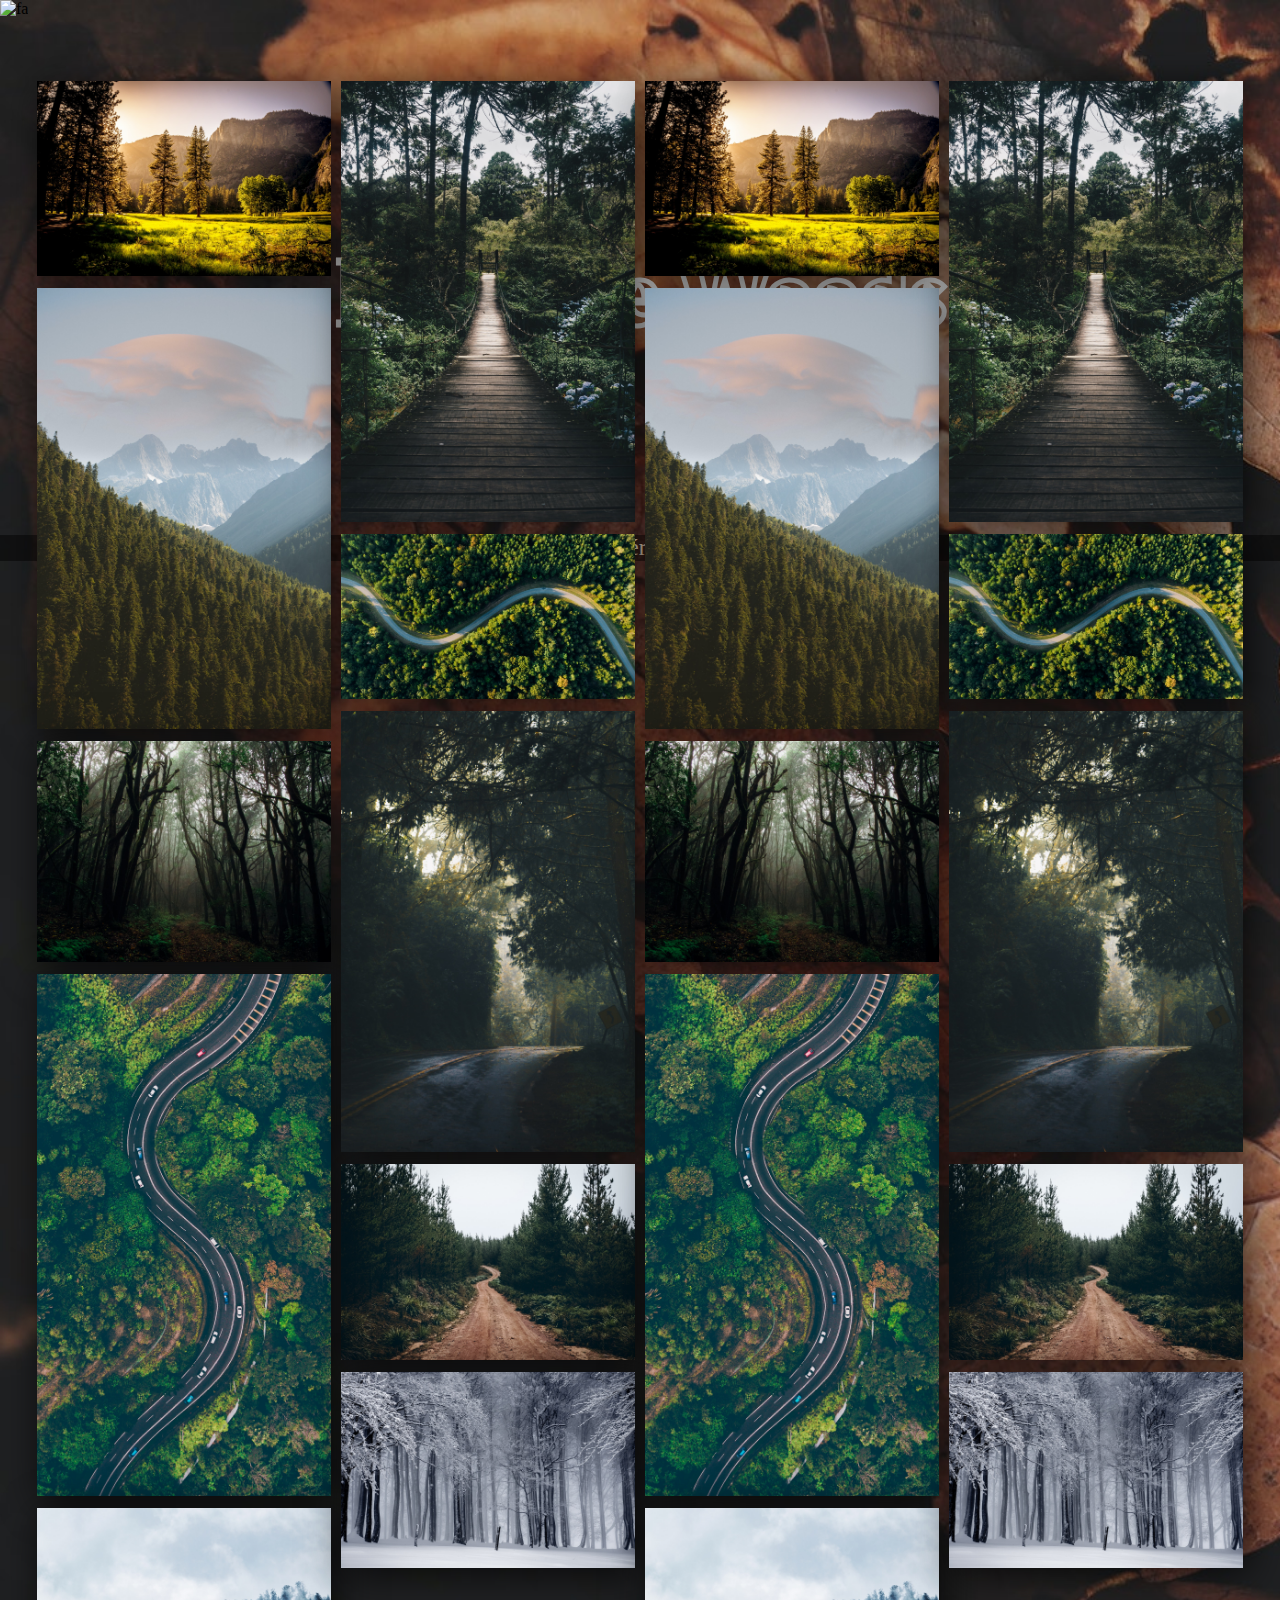
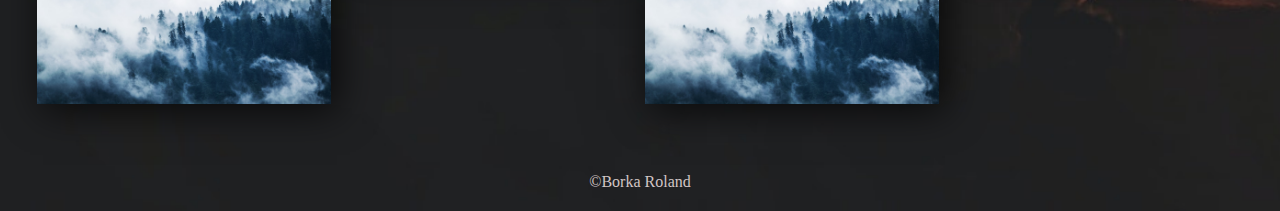
==== galeria.html @ 20117465 "Add files via upload" ====
<!DOCTYPE html>
<html lang="hu">
<head>
  <meta charset="UTF-8">
  <meta name="viewport" content="width=device-width, initial-scale=1.0">
  <meta name="description" content="">
  <meta name="author" content="Borka Roland">
  <link rel="stylesheet" type="text/css" href="style.css">
  <link rel="stylesheet" href="galstyle.css">
  <title>Galéria</title>
</head>
<body>
    <header>
        <h1>Into The Woods</h1>
        <img id="header" src="pic/pexels-mali-maeder-142497.jpg" alt="fa" title="fa">
        <nav>
            <ul>
                <li><a href="index.html" target="_self">Főoldal</a></li>
                <li><a href="#" target="_self">Galéria</a></li>
                <li><a href="#" target="_blank">Kapcsolat</a></li>
            </ul>
        </nav>
    </header>
    <div id="galeria">
        <div class="oszlop">
            <img src="kep1.jpg" alt="erdo" title="erdo">
            <img src="kep0.jpg" alt="erdo" title="erdo">
            <img src="kep3.jpg" alt="erdo" title="erdo">
            <img src="kep2.jpg" alt="erdo" title="erdo">
            <img src="kep7.jpg" alt="erdo" title="erdo">
        </div>
        <div class="oszlop">
            <img src="kep5.jpg" alt="erdo" title="erdo">
            <img src="kep6.jpg" alt="erdo" title="erdo">
            <img src="kep4.jpg" alt="erdo" title="erdo">
            <img src="kep8.jpg" alt="erdo" title="erdo">
            <img src="kep9.jpg" alt="erdo" title="erdo">    
        </div>
        <div class="oszlop">
            <img src="kep1.jpg" alt="erdo" title="erdo">
            <img src="kep0.jpg" alt="erdo" title="erdo">
            <img src="kep3.jpg" alt="erdo" title="erdo">
            <img src="kep2.jpg" alt="erdo" title="erdo">
            <img src="kep7.jpg" alt="erdo" title="erdo">
        </div>
        <div class="oszlop">
            <img src="kep5.jpg" alt="erdo" title="erdo">
            <img src="kep6.jpg" alt="erdo" title="erdo">
            <img src="kep4.jpg" alt="erdo" title="erdo">
            <img src="kep8.jpg" alt="erdo" title="erdo">
            <img src="kep9.jpg" alt="erdo" title="erdo">    
        </div>
    </div>
    <section>
        <footer>
            <p>&copy;Borka Roland</p>
        </footer>
    </section>
   </body>
</html>
---- style.css ----
*{
    margin: 0;
    box-sizing: border-box;
    padding: 0;
}
@font-face {
    font-family: Rakkas;
    src: url(Rakkas-Regular.ttf);
}
#tartalom{
    width: 95%;
    background-color: #25221ec0;
    margin: 0px auto;
    animation-name: opening;
    animation-duration: 1s;
    animation-delay: 2s;
    -webkit-animation-fill-mode: both;
}
#tartalom p{
    text-align: center;
}
#header{
    width: 100%;
    height: 560px;
    margin-bottom: -4px;
}
h1{  
    font-size: 96px;
    text-align: center;
    font-family: Rakkas;
    position: absolute;
    width: 100%;
    top: 25%;
    color: transparent;
    -webkit-text-stroke: 2px white;      
}
h2 {
    text-align: center;
    padding: 15px;
    color: #D2C6C6;
    font-size: 30px;
}
p {
    color: #D2C6C6;
}
div > p{
    padding: 15px;
    margin: 0px 150px 10px 150px;
}
nav{
    background-color: rgba(0, 0, 0, 0.445);
    position: absolute;
    left:0;
    top: 535px;;
    width: 100%;
    animation-name: opening;
    animation-duration: 1s;
    animation-delay: 1s;
    -webkit-animation-fill-mode: both;
}
ul{
    list-style-type: none;
    text-align: center;
    display: flex;
    justify-content: center;
}
li a{
    text-decoration: none;
    color: blanchedalmond;
    padding: 15px;
    margin: 15px;
    font-size: 23px;
}
a:hover{
    color: white;
}
body{
background-image: url(pexels-daniel-frank-688830.jpg);
background-size: cover;
background-repeat: no-repeat;
}
article{
    margin: 20px;
    
}
article img{
    width: 250px;
    height: 250px;
    border-radius: 100%;
    display: block;
    margin: auto;
    filter: grayscale(80%);
    box-shadow: 2px 2px 2px 2px rgba(36, 33, 33, 0.39);
    animation: imgout 1s both;
    
}
@keyframes imgin {
    0% {
        border-radius: 100%;
    }
    100% {
        border-radius: 10%;
        /* transform: scale(1.2); */
        width: 320px;
        height: 320px;
    }
}
@keyframes imgout {
    0% {
        border-radius: 10%;
        width: 320px;
        height: 320px;
    }
    100% {
        border-radius: 100%;
        /* transform: scale(1.0); */
        width: 250px;
        height: 250px;
}
}
@keyframes opening {
    0% {
        opacity: 0;
    }   
    100% {
        opacity: 1;
    } 
}
article img:hover{
    filter: none;
    animation: imgin .7s both;
}
article p{
text-align: center;
font-size: 18px;
}
#sArticles{
    display: flex;
    justify-content: center;
}
footer{
    margin-top: 40px;
    padding: 20px;
    text-align: center;
}
@media ( max-width: 800px) { /*TABLET MÉRET*/
    h1{
        font-size: 60px;
        top: 15%;
    }
    h2{
        font-size: 22px;
    }
    nav{
        top:324px
    }
    #header{
        height: 350px;
    }
    #tartalom{
        width: 100%;
    }
    
    article img{
        width: 150px;
        height: 150px;
    }
    @keyframes imgin {
        0% {
            border-radius: 100%;
        }
        100% {
            border-radius: 10%;
            width: 200px;
            height: 200px;
        }
    }
    @keyframes imgout {
        0% {
            border-radius: 10%;
            width: 200px;
            height: 200px;
        }
        100% {
            border-radius: 100%;
            width: 180px;
            height: 180px;
    }
    }
}
@media (max-width:550px) { /*MOBILOS MÉRET */
    h1{
        position: static;
        font-size: 40px;
        text-align: center;    
    }
    div > p{
        padding: 15px;
        margin: 10px auto;
    }
    li a{
        text-decoration: none;
        color: blanchedalmond;
        padding: 5px;
        margin: 5px;
        font-size: 20px;
    }
    nav{
        position: static;
        padding: 15px;
    }
    ul{
        flex-direction: column;
    }  
    #header{
        height: 0px;
    }
    #tartalom{
        width: 100%;
    }
    #sArticles{
        flex-direction: column;  
    }
}
---- galstyle.css ----
/* GALÉRIA CSS */
#galeria{
    display: flex;
    flex-wrap: wrap;
    margin-top: 50px;
    width: 95%;
    margin-left: auto;
    margin-right: auto;
    
}
.oszlop{
    flex: 23%;
    max-width: 25%;
    margin: 5px;
}
.oszlop img{
    position: relative;
    width: 100%;
    margin-top: 8px;
    box-shadow: 6px 6px 37px 0px rgba(0,0,0,0.75);
    transform: scale(1.0);
    transition: .7s;
}

.oszlop img:hover{
    z-index: 100;
    transform: scale(1.1);
    transition: .7s;
    
}
/* RESZPONZIVITÁS */
@media (max-width: 800px) {
    .oszlop {
      flex: 48%;
      max-width: 50%;
    }
}
@media (max-width: 600px) {
    .oszlop {
      flex: 100%;
      max-width: 100%;
    
    }
    .oszlop img:hover{
        z-index: 100;
        transform: scale(1.0);
    }
}
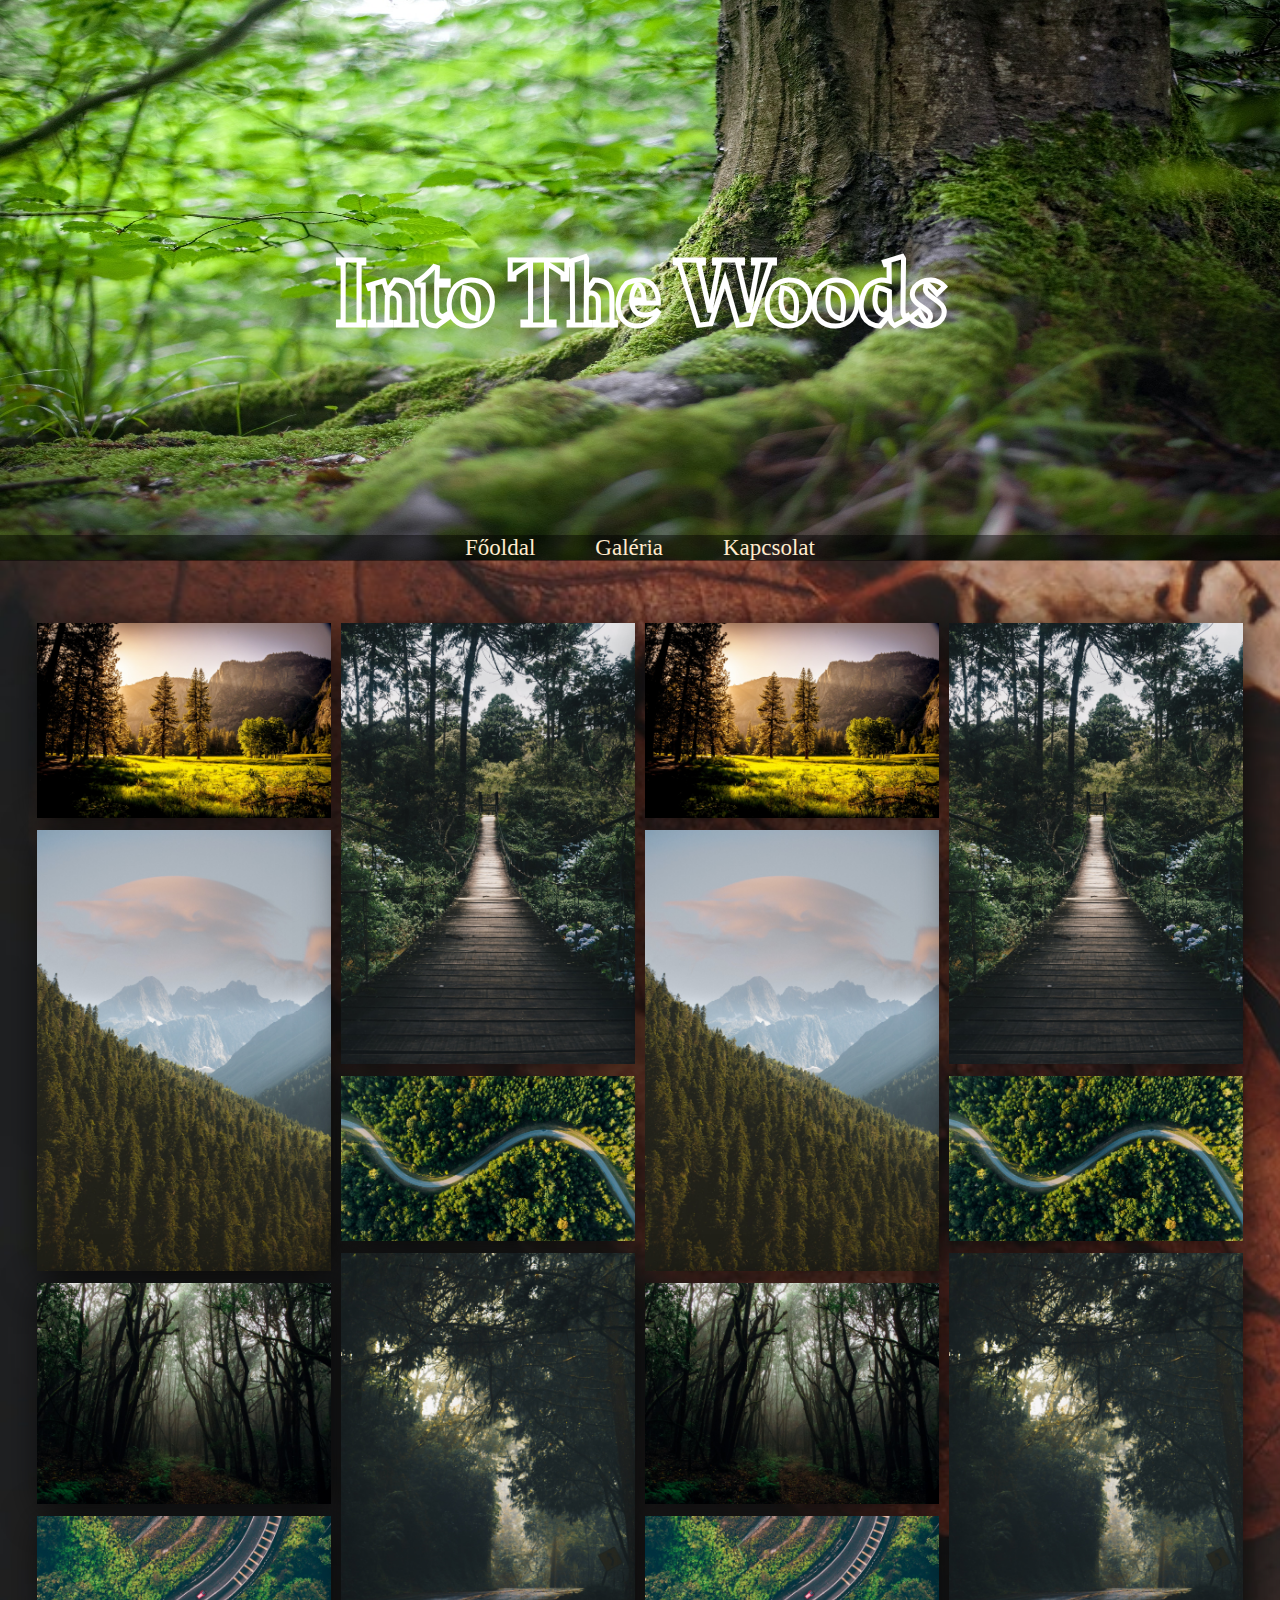
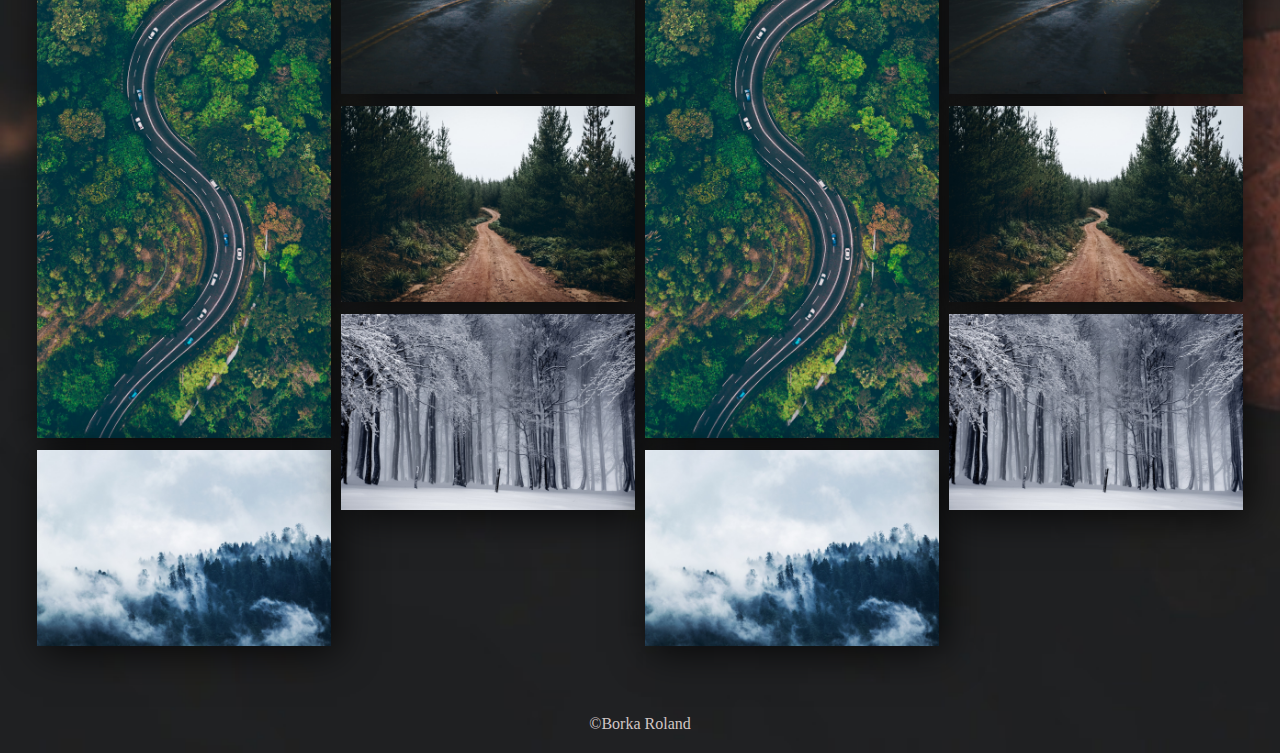
==== commit 42613b0c: "Update galeria.html" ====
--- a/galeria.html
+++ b/galeria.html
@@ -12,7 +12,7 @@
 <body>
     <header>
         <h1>Into The Woods</h1>
-        <img id="header" src="pic/pexels-mali-maeder-142497.jpg" alt="fa" title="fa">
+        <img id="header" src="pexels-mali-maeder-142497.jpg" alt="fa" title="fa">
         <nav>
             <ul>
                 <li><a href="index.html" target="_self">Főoldal</a></li>
@@ -57,4 +57,4 @@
         </footer>
     </section>
    </body>
-</html>+</html>
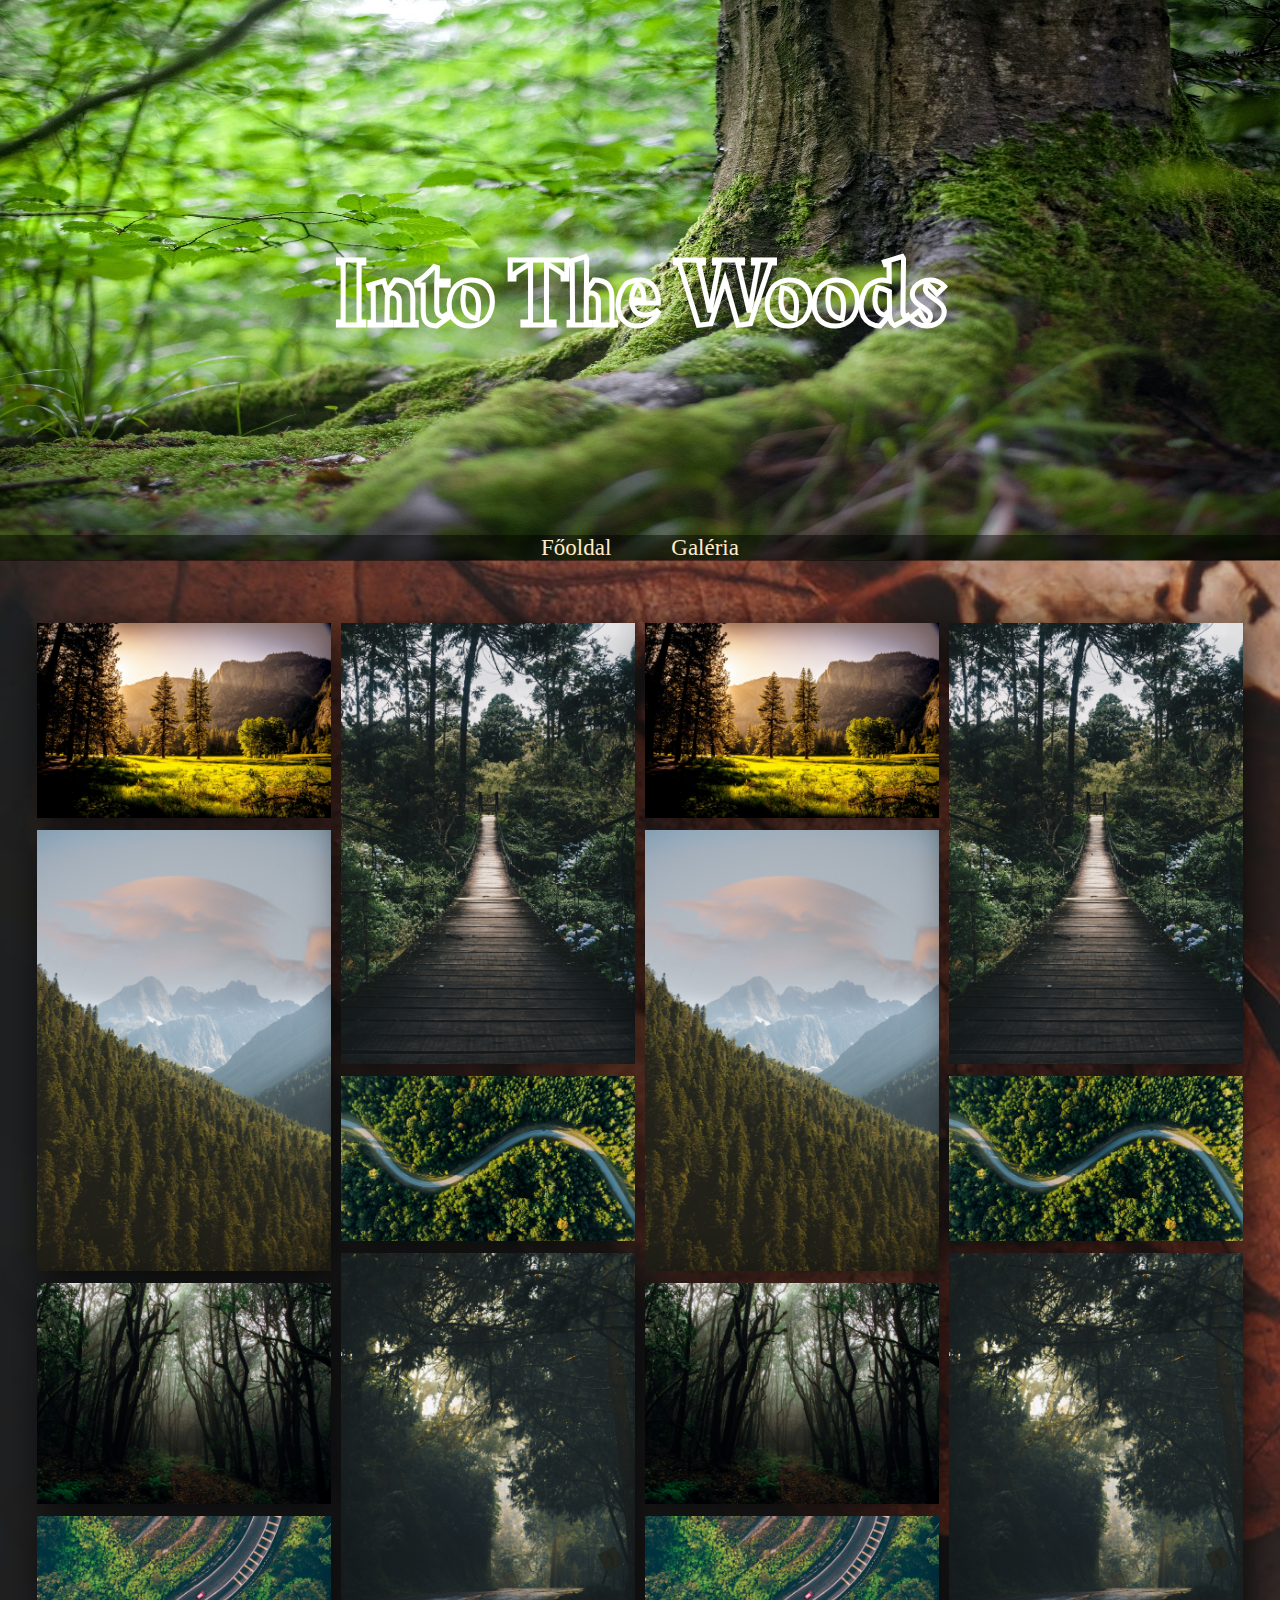
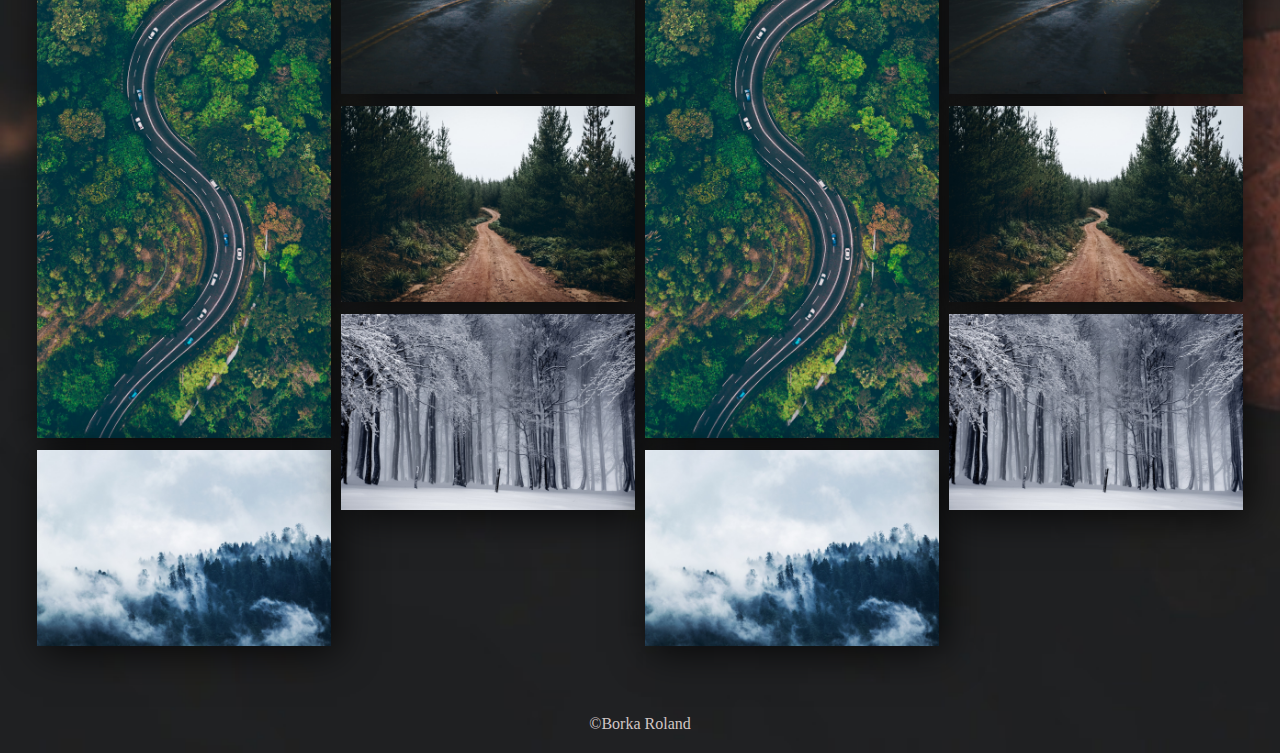
==== commit 0f5f70b4: "Update galeria.html" ====
--- a/galeria.html
+++ b/galeria.html
@@ -17,7 +17,6 @@
             <ul>
                 <li><a href="index.html" target="_self">Főoldal</a></li>
                 <li><a href="#" target="_self">Galéria</a></li>
-                <li><a href="#" target="_blank">Kapcsolat</a></li>
             </ul>
         </nav>
     </header>
